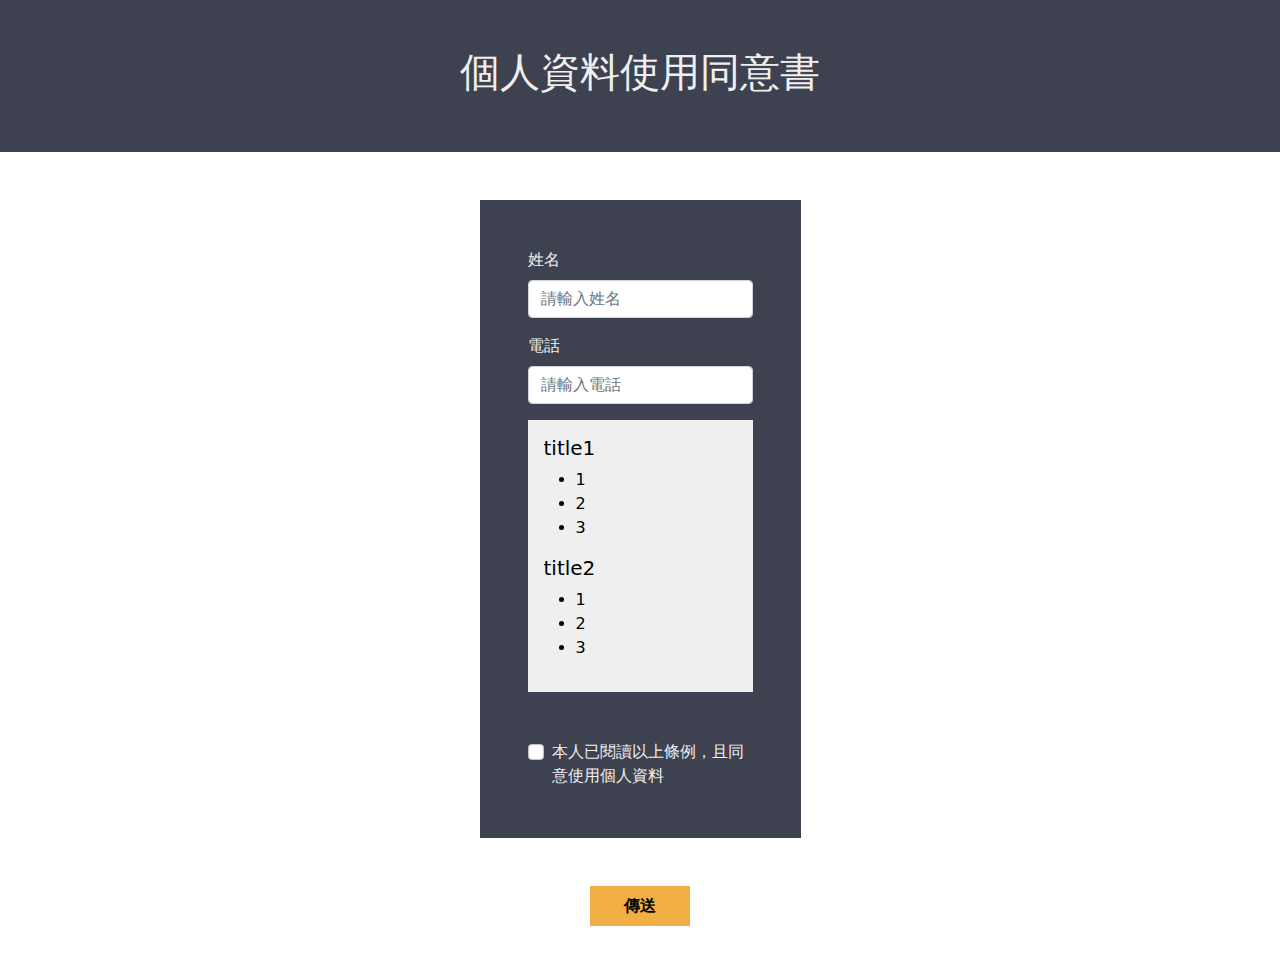
==== index.html @ 140c2972 "build:init" ====
<!DOCTYPE html>
<html lang="en">

<head>
  <meta charset="UTF-8">
  <meta http-equiv="X-UA-Compatible" content="IE=edge">
  <meta name="viewport" content="width=device-width, initial-scale=1.0">
  <title>index</title>
  <link rel="stylesheet" href="css/all.css">
  <link rel="stylesheet" href="css/bootstrap.min.css">

</head>

<body>
  <header class="header p-5 bg-gray">
    <div class="container">
      <h1 class="text-center">個人資料使用同意書</h1>
    </div>
  </header>

  <main class="main">
    <form>
      <div class="m-5 d-flex flex-column justify-content-center align-items-center">
        <div class="form-warp bg-gray p-5">
          <div class="mb-3">
            <label for="name" class="form-label">姓名</label>
            <input type="text" class="form-control" id="name" placeholder="請輸入姓名">
          </div>
          <div class="mb-3">
            <label for="phone" class="form-label">電話</label>
            <input type="text" class="form-control" id="phone" placeholder="請輸入電話">
          </div>
          <div class="terms-wrap p-3 bg-lightgray">
            <div class="terms-title"><h5>title1</h5></div>
            <div class="terms-info">
              <ul>
                <li>1</li>
                <li>2</li>
                <li>3</li>
              </ul>
            </div>
            <div class="terms-title"><h5>title2</h5></div>
            <div class="terms-info">
              <ul>
                <li>1</li>
                <li>2</li>
                <li>3</li>
              </ul>
            </div>
          </div>
          <div class="form-check justify-content-center align-items-center pt-5">
            <input class="form-check-input" type="checkbox" value="" id="agree">
            <label class="form-check-label" for="agree">
            本人已閱讀以上條例，且同意使用個人資料
            </label>
          </div>
        </div>
        <a href="../html/success.html" class="my-btn btn-red mt-5">傳送</a>
      </div>
    </form>
  </main>


  <script src="js/popper.min.js" integrity="sha384-IQsoLXl5PILFhosVNubq5LC7Qb9DXgDA9i+tQ8Zj3iwWAwPtgFTxbJ8NT4GN1R8p"
    crossorigin="anonymous"></script>
  <script src="js/bootstrap.min.js" integrity="sha384-cVKIPhGWiC2Al4u+LWgxfKTRIcfu0JTxR+EQDz/bgldoEyl4H0zUF0QKbrJ0EcQF"
    crossorigin="anonymous"></script>
</body>

</html>
---- css/all.css ----
@charset "UTF-8";
.bg-gray {
  background: #3e414f;
  color: #efefef;
}

.bg-lightgray {
  background: #efefef;
  color: #000;
}

.bg-orange {
  background: #f2af44;
  color: #efefef;
}

.bg-red {
  background: #cb5c5c;
  color: #efefef;
}

.my-btn {
  display: block;
  margin: 0 auto;
  width: 100px;
  height: 40px;
  text-align: center;
  line-height: 20px;
  padding: 10px 20px;
  font-size: 16px;
  font-family: "微軟正黑體";
  text-decoration: none;
  font-weight: bold;
  cursor: pointer;
}

.btn-red {
  color: black;
  background-color: #f2af44;
}
.btn-red:hover {
  background: none;
  background-color: #f5c374;
  color: black;
}
.btn-red:active {
  top: 1px;
  position: relative;
}

.btn-gray {
  color: black;
  background-color: #efefef;
}
.btn-gray:hover {
  background: none;
  background-color: white;
  color: black;
}
.btn-gray:active {
  top: 1px;
  position: relative;
}

.form-warp {
  width: 321px;
}

.alert-wrap {
  font-size: 24px;
  width: 315px;
  height: 215px;
}
.alert-wrap span {
  display: block;
  margin: 0 auto;
  width: 240px;
  font-size: 12px;
  color: #efefef;
}

/*# sourceMappingURL=all.css.map */
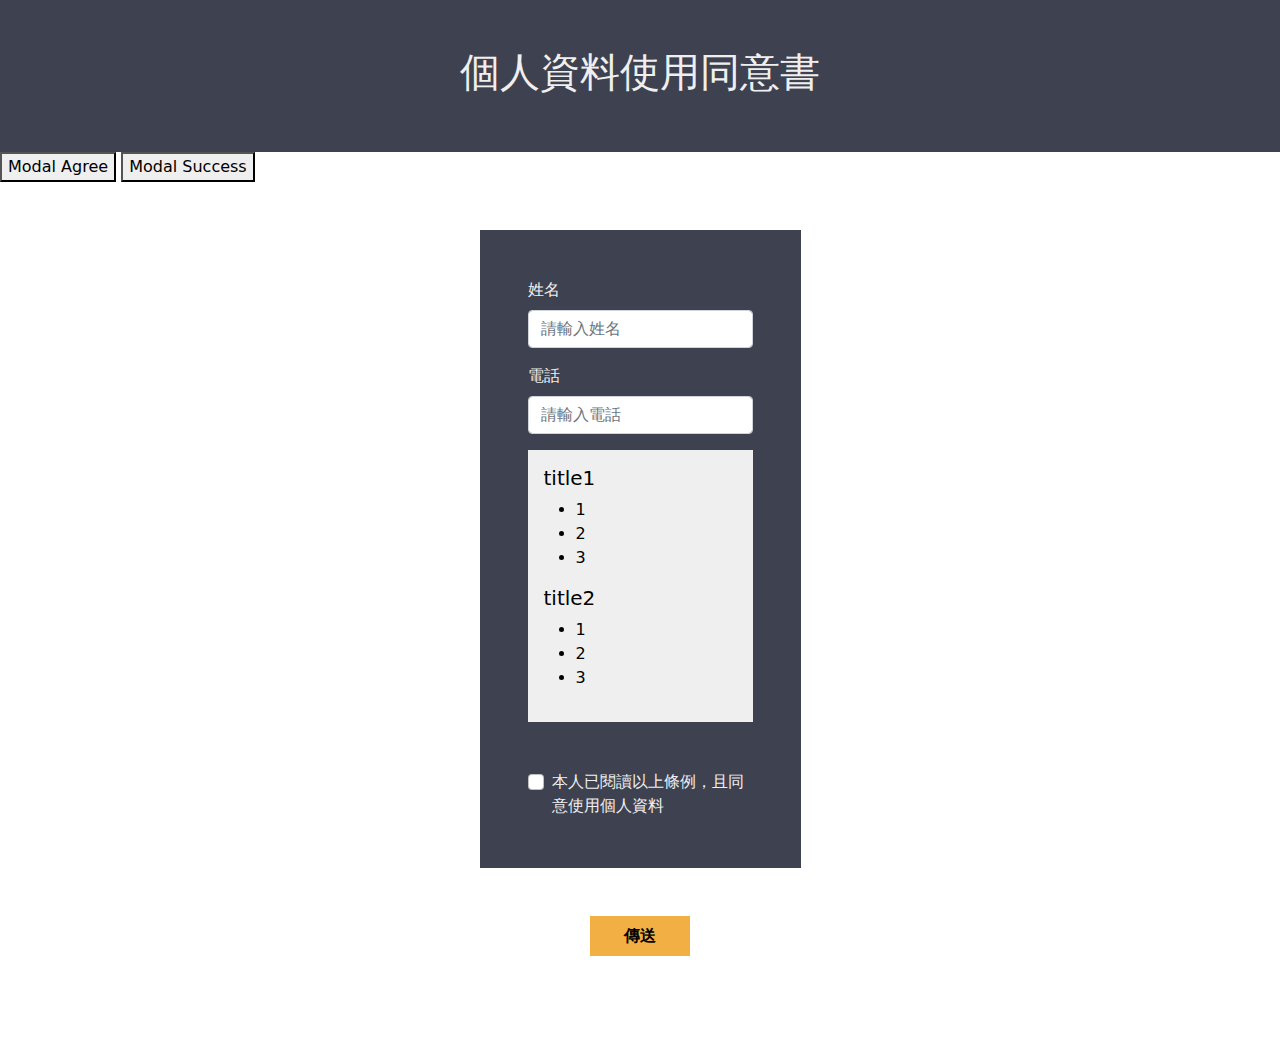
==== commit 0b4d66fc: "view:add bs5 modal" ====
--- a/index.html
+++ b/index.html
@@ -16,49 +16,81 @@
     <div class="container">
       <h1 class="text-center">個人資料使用同意書</h1>
     </div>
+
   </header>
 
-  <main class="main">
-    <form>
-      <div class="m-5 d-flex flex-column justify-content-center align-items-center">
-        <div class="form-warp bg-gray p-5">
-          <div class="mb-3">
-            <label for="name" class="form-label">姓名</label>
-            <input type="text" class="form-control" id="name" placeholder="請輸入姓名">
+  <button type="button" data-bs-toggle="modal" data-bs-target="#modalAgree">Modal Agree</button>
+  <button type="button" data-bs-toggle="modal" data-bs-target="#modalSuccess">Modal Success</button>
+
+  <!-- Modal Form -->
+  <form>
+    <div class="m-5 d-flex flex-column justify-content-center align-items-center">
+      <div class="form-warp bg-gray p-5">
+        <div class="mb-3">
+          <label for="name" class="form-label">姓名</label>
+          <input type="text" class="form-control" id="name" placeholder="請輸入姓名">
+        </div>
+        <div class="mb-3">
+          <label for="phone" class="form-label">電話</label>
+          <input type="text" class="form-control" id="phone" placeholder="請輸入電話">
+        </div>
+        <div class="terms-wrap p-3 bg-lightgray">
+          <div class="terms-title">
+            <h5>title1</h5>
           </div>
-          <div class="mb-3">
-            <label for="phone" class="form-label">電話</label>
-            <input type="text" class="form-control" id="phone" placeholder="請輸入電話">
+          <div class="terms-info">
+            <ul>
+              <li>1</li>
+              <li>2</li>
+              <li>3</li>
+            </ul>
           </div>
-          <div class="terms-wrap p-3 bg-lightgray">
-            <div class="terms-title"><h5>title1</h5></div>
-            <div class="terms-info">
-              <ul>
-                <li>1</li>
-                <li>2</li>
-                <li>3</li>
-              </ul>
-            </div>
-            <div class="terms-title"><h5>title2</h5></div>
-            <div class="terms-info">
-              <ul>
-                <li>1</li>
-                <li>2</li>
-                <li>3</li>
-              </ul>
-            </div>
+          <div class="terms-title">
+            <h5>title2</h5>
           </div>
-          <div class="form-check justify-content-center align-items-center pt-5">
-            <input class="form-check-input" type="checkbox" value="" id="agree">
-            <label class="form-check-label" for="agree">
-            本人已閱讀以上條例，且同意使用個人資料
-            </label>
+          <div class="terms-info">
+            <ul>
+              <li>1</li>
+              <li>2</li>
+              <li>3</li>
+            </ul>
           </div>
         </div>
-        <a href="../html/success.html" class="my-btn btn-red mt-5">傳送</a>
+        <div class="form-check justify-content-center align-items-center pt-5">
+          <input class="form-check-input" type="checkbox" value="" id="agree">
+          <label class="form-check-label" for="agree">
+            本人已閱讀以上條例，且同意使用個人資料
+          </label>
+        </div>
       </div>
-    </form>
-  </main>
+      <a href="../html/success.html" class="my-btn btn-red mt-5">傳送</a>
+  </form>
+  <hr>
+  <!-- Modal Agree -->
+  <div class="modal fade" id="modalAgree" tabindex="-1" aria-hidden="true">
+    <div class="modal-dialog alert-wrap agree bg-red d-flex flex-column justify-content-center align-items-center">
+      <form>
+        <div class="agree-title py-3">飼主未簽署個資同意書</div>
+        <div class="agree-info">
+          <input type="text" class="form-control" id="phone" placeholder="請輸入電話" value="">
+          <span class="">將會傳送個資同意書連結至飼主手機以供填寫</span>
+        </div>
+        <div class="btn-warp d-flex mt-2">
+          <a href="#" class="my-btn btn-gray">確認</a>
+          <a href="#" class="my-btn btn-gray">取消</a>
+        </div>
+      </form>
+    </div>
+  </div>
+
+  <!-- Modal Success -->
+  <div class="modal fade" id="modalSuccess" tabindex="-1" aria-hidden="true">
+    <div class="modal-dialog success alert-wrap bg-orange d-flex flex-column justify-content-center align-items-center">
+      <div class="success-title py-5">傳送成功</div>
+      <div class="success-info"></div>
+      <a href="#" class="my-btn btn-gray">送出</a>
+    </div>
+  </div>
 
 
   <script src="js/popper.min.js" integrity="sha384-IQsoLXl5PILFhosVNubq5LC7Qb9DXgDA9i+tQ8Zj3iwWAwPtgFTxbJ8NT4GN1R8p"
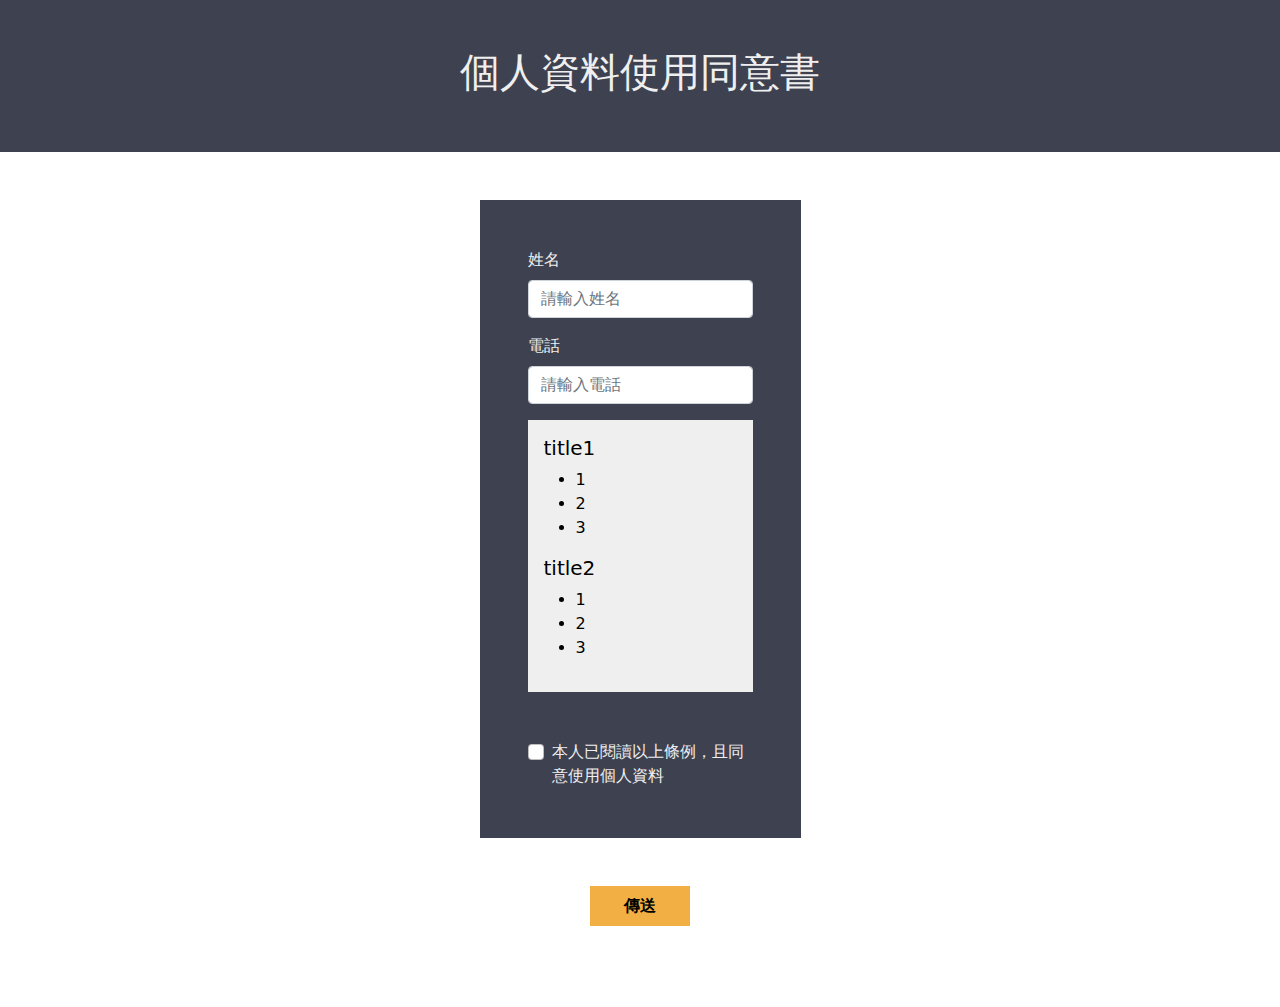
==== commit 33beca8c: "feat:move madal" ====
--- a/index.html
+++ b/index.html
@@ -18,9 +18,6 @@
     </div>
 
   </header>
-
-  <button type="button" data-bs-toggle="modal" data-bs-target="#modalAgree">Modal Agree</button>
-  <button type="button" data-bs-toggle="modal" data-bs-target="#modalSuccess">Modal Success</button>
 
   <!-- Modal Form -->
   <form>
@@ -63,34 +60,10 @@
           </label>
         </div>
       </div>
-      <a href="../html/success.html" class="my-btn btn-red mt-5">傳送</a>
+      <a href="../html/madal.html" class="my-btn btn-red mt-5">傳送</a>
   </form>
   <hr>
-  <!-- Modal Agree -->
-  <div class="modal fade" id="modalAgree" tabindex="-1" aria-hidden="true">
-    <div class="modal-dialog alert-wrap agree bg-red d-flex flex-column justify-content-center align-items-center">
-      <form>
-        <div class="agree-title py-3">飼主未簽署個資同意書</div>
-        <div class="agree-info">
-          <input type="text" class="form-control" id="phone" placeholder="請輸入電話" value="">
-          <span class="">將會傳送個資同意書連結至飼主手機以供填寫</span>
-        </div>
-        <div class="btn-warp d-flex mt-2">
-          <a href="#" class="my-btn btn-gray">確認</a>
-          <a href="#" class="my-btn btn-gray">取消</a>
-        </div>
-      </form>
-    </div>
-  </div>
-
-  <!-- Modal Success -->
-  <div class="modal fade" id="modalSuccess" tabindex="-1" aria-hidden="true">
-    <div class="modal-dialog success alert-wrap bg-orange d-flex flex-column justify-content-center align-items-center">
-      <div class="success-title py-5">傳送成功</div>
-      <div class="success-info"></div>
-      <a href="#" class="my-btn btn-gray">送出</a>
-    </div>
-  </div>
+  
 
 
   <script src="js/popper.min.js" integrity="sha384-IQsoLXl5PILFhosVNubq5LC7Qb9DXgDA9i+tQ8Zj3iwWAwPtgFTxbJ8NT4GN1R8p"
